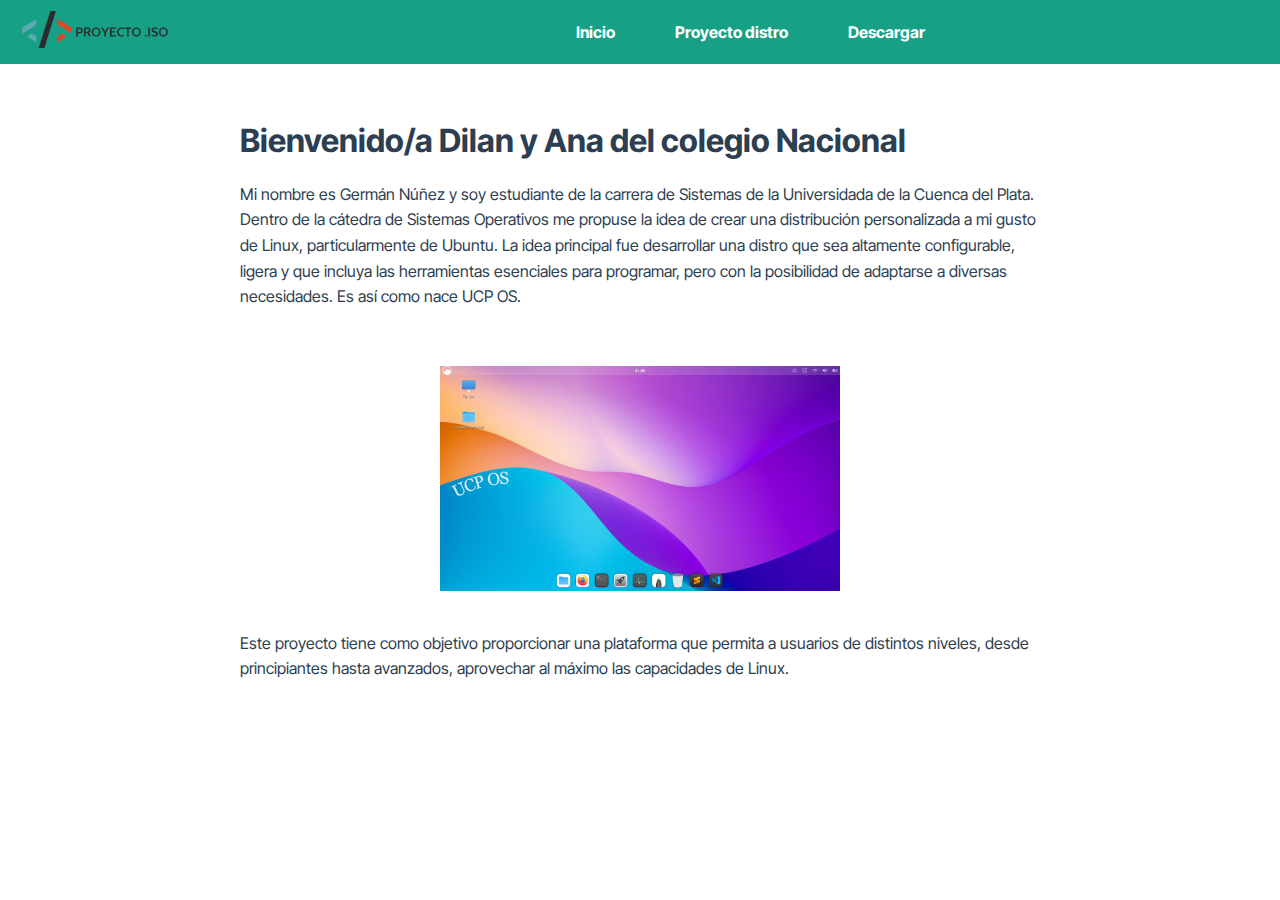
==== index.html @ a244dd4b "cambios" ====
<!DOCTYPE html>
<html lang="en">
  <head>
    <meta charset="UTF-8" />
    <meta name="viewport" content="width=device-width, initial-scale=1.0" />
    <link rel="stylesheet" href="./styles/style.css" />
    <link rel="stylesheet" href="./styles/style_footer.css" />
    <title>Proyecto .iso</title>
  </head>
  <body>
    <header>
      <div id="logo-container">
        <a href="./index.html">
          <img
            id="logo-prueba"
            src="./assets/img/logo.png"
            alt="Logo del Proyecto"
          />
        </a>
      </div>
      <nav>
        <ul>
          <li><a href="index.html">Inicio</a></li>
          <li><a href="#">Proyecto distro</a></li>
          <li><a href="./download.html">Descargar</a></li>
        </ul>
      </nav>
    </header>

    <main>
      <div>
        <h1>Bienvenido/a Dilan y Ana del colegio Nacional</h1>
        <p>
          Mi nombre es Germán Núñez y soy estudiante de la carrera de Sistemas
          de la Universidada de la Cuenca del Plata. Dentro de la cátedra de
          Sistemas Operativos me propuse la idea de crear una distribución
          personalizada a mi gusto de Linux, particularmente de Ubuntu. La idea
          principal fue desarrollar una distro que sea altamente configurable,
          ligera y que incluya las herramientas esenciales para programar, pero
          con la posibilidad de adaptarse a diversas necesidades. Es así como
          nace UCP OS.
        </p>
        <br />

        <div class="image-container">
          <img
            src="./assets/img/ucp-os-desktop.png"
            alt="Computadora con programas abiertos"
            class="image-effect"
          />
        </div>
        <p>
          Este proyecto tiene como objetivo proporcionar una plataforma que
          permita a usuarios de distintos niveles, desde principiantes hasta
          avanzados, aprovechar al máximo las capacidades de Linux.
        </p>
        <br />
      </div>
    </main>
  </body>
</html>
---- styles/style.css ----
@import url('https://fonts.googleapis.com/css2?family=Barlow+Condensed:ital,wght@0,100;0,200;0,300;0,400;0,500;0,600;0,700;0,800;0,900;1,100;1,200;1,300;1,400;1,500;1,600;1,700;1,800;1,900&family=BhuTuka+Expanded+One&family=DM+Serif+Text:ital@0;1&family=Inter+Tight:ital,wght@0,100..900;1,100..900&family=Moderustic:wght@300..800&family=Poppins:ital,wght@0,100;0,200;0,300;0,400;0,500;0,600;0,700;0,800;0,900;1,100;1,200;1,300;1,400;1,500;1,600;1,700;1,800;1,900&family=Roboto:ital,wght@0,100;0,300;0,400;0,500;0,700;0,900;1,100;1,300;1,400;1,500;1,700;1,900&display=swap');

body {
    font-family: "Inter Tight", sans-serif;
    background-color: #e6e6e6;
    margin: 0;
    display: flex;
    flex-direction: column;
    height: 100vh;
}

header {
    background-color: #16A085;
    display: flex;
    align-items: center;
    justify-content: space-between;
    width: 100%;
    position: absolute;
    z-index: 1000;
    padding: 10px 20px;
    transition: background-color 0.3s; /* Transición suave para el fondo */
}

#logo-container {
    display: flex;
    align-items: center;
}

#logo-prueba {
    width: 150px;
}

nav {
    flex-grow: 1;
    display: flex;
    justify-content: center;
}

nav ul {
    list-style: none;
    display: flex;
    align-items: center;
    margin: 0;
    padding: 0;
}

nav ul li {
    margin-left: 30px;
}

nav ul li a {
    color: white;
    text-decoration: none;
    padding: 10px 15px;
    font-weight: bold;
    transition: color 0.3s, transform 0.3s; /* Transiciones suaves para el texto */
}

nav ul li a:hover {
    color: #2C3E50; /* Cambia el color del texto al pasar el cursor */
    transform: scale(1.1); /* Aumenta el tamaño del texto */
}


main {
    background-color: #FFFFFF;
    color: #2C3E50;
    padding-top: 80px; /* Ajustar según la altura del header */
    flex-grow: 1;
    display: flex;
    flex-direction: column;
    align-items: center; /* Centrar el contenido */
}

main div {
    max-width: 800px; /* Limitar el ancho del contenido */
    padding: 20px; /* Espaciado interno */
}

.image-container {
    text-align: center; /* Centrar la imagen */
}

.image-effect {
    width: 100%; /* Hacer que la imagen sea responsive */
    max-width: 400px; /* Ancho máximo de la imagen */
    transition: transform 0.3s ease; /* Transición suave */
}

.image-effect:hover {
    transform: scale(1.05); /* Efecto de zoom al pasar el cursor */
}

p {
    line-height: 1.6; /* Aumentar el espacio entre líneas */
}
---- styles/style_footer.css ----
.pie-pagina {
    position: relative;
    z-index: 600;
    width: 100%;
    background: #16A085;
    padding: 5px;
    box-sizing: border-box; /* Incluye el padding en el ancho total */
    margin: 0; /* para que no haya márgenes adicionales */
}

.pie-pagina .grupo-1 {
    width: 100%;
    max-width: 1200px;
    margin: auto;
    display: grid;
    grid-template-columns: repeat(3, 1fr);
    grid-gap: 20px;
    padding: 20px 0px;
}

.pie-pagina .grupo-1 .box figure {
    width: 100%;
    height: 100%;
    display: flex;
    justify-content: center;
    align-items: center;
}

.pie-pagina .grupo-1 .box figure img {
    width: 150px;
}

.pie-pagina .grupo-1 .box h2 {
    color: white;
    margin-bottom: 15px;
    font-size: 18px;
}

.pie-pagina .grupo-1 .box p {
    color: #efefef;
    margin-bottom: 5px;
}

.pie-pagina .grupo-1 .box .termino {
    text-decoration: none;
}

.pie-pagina .grupo-1 .box .red-social a {
    display: inline-block;
    text-decoration: none;
    width: 45px;
    height: 45px;
    line-height: 45px;
    color: #fff;
    margin-right: 10px;
    background-color: #0d2033;
    text-align: center;
    transition: all 300ms ease;
}

.pie-pagina .grupo-1 .box .red-social a:hover {
    color: aqua;
}

.pie-pagina .grupo-2 {
    background-color: #0a1a2a;
    padding: 5px 10px;
    text-align: center;
    color: white; 
}

.pie-pagina .grupo-2 small {
    font-size: 15px;
}
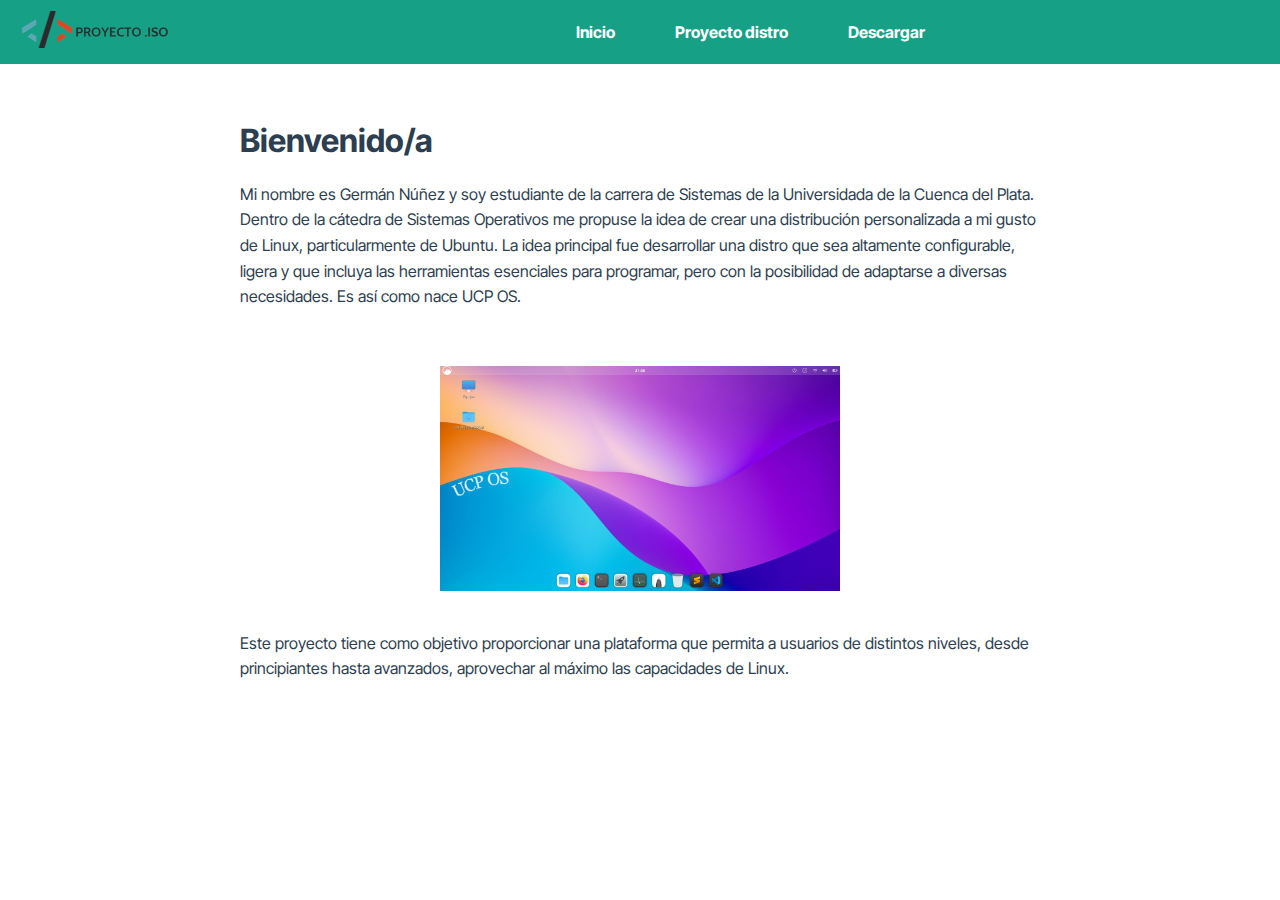
==== commit 7f363593: "cambios" ====
--- a/index.html
+++ b/index.html
@@ -29,7 +29,7 @@
 
     <main>
       <div>
-        <h1>Bienvenido/a Dilan y Ana del colegio Nacional</h1>
+        <h1>Bienvenido/a</h1>
         <p>
           Mi nombre es Germán Núñez y soy estudiante de la carrera de Sistemas
           de la Universidada de la Cuenca del Plata. Dentro de la cátedra de
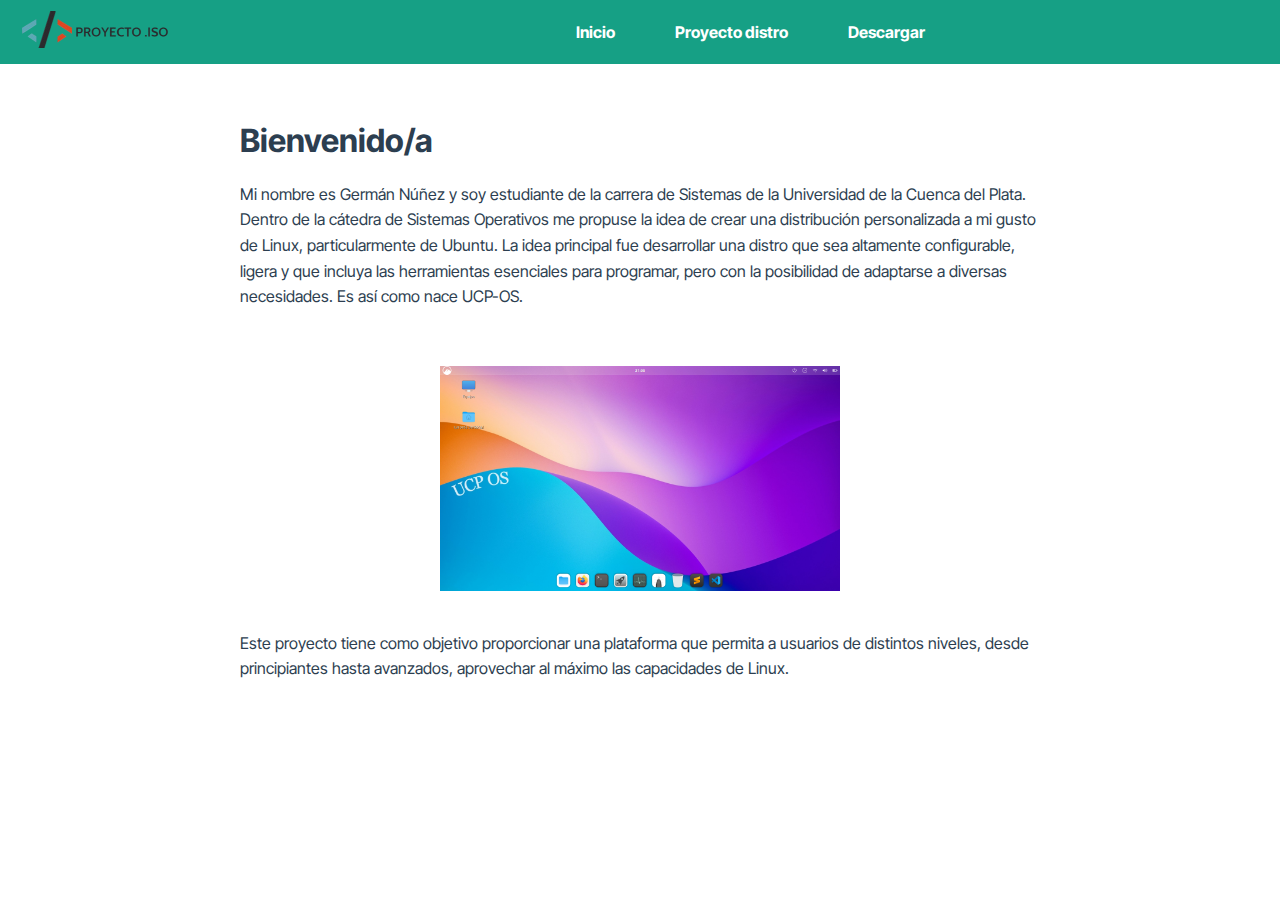
==== commit 1c47bd01: "agregado de iconos, img, y texto" ====
--- a/index.html
+++ b/index.html
@@ -1,61 +1,46 @@
 <!DOCTYPE html>
 <html lang="en">
-  <head>
-    <meta charset="UTF-8" />
-    <meta name="viewport" content="width=device-width, initial-scale=1.0" />
-    <link rel="stylesheet" href="./styles/style.css" />
-    <link rel="stylesheet" href="./styles/style_footer.css" />
-    <title>Proyecto .iso</title>
-  </head>
-  <body>
+<head>
+    <meta charset="UTF-8">
+    <meta name="viewport" content="width=device-width, initial-scale=1.0">
+    <link rel="stylesheet" href="./styles/style.css">
+    <link rel="stylesheet" href="./styles/style_footer.css">
+    <link rel="stylesheet" href="https://cdnjs.cloudflare.com/ajax/libs/font-awesome/6.6.0/css/all.min.css" integrity="sha512-Kc323vGBEqzTmouAECnVceyQqyqdsSiqLQISBL29aUW4U/M7pSPA/gEUZQqv1cwx4OnYxTxve5UMg5GT6L4JJg==" crossorigin="anonymous" referrerpolicy="no-referrer" />
+    <link rel="icon" type="image/png" sizes="16x16"  href="./assets/favicon/favicon-16x16.png">
+    <meta name="msapplication-TileColor" content="#ffffff">
+    <meta name="theme-color" content="#ffffff">
+    <title>Proyecto .ISO</title>
+</head>
+<body>
     <header>
-      <div id="logo-container">
-        <a href="./index.html">
-          <img
-            id="logo-prueba"
-            src="./assets/img/logo.png"
-            alt="Logo del Proyecto"
-          />
-        </a>
-      </div>
-      <nav>
-        <ul>
-          <li><a href="index.html">Inicio</a></li>
-          <li><a href="#">Proyecto distro</a></li>
-          <li><a href="./download.html">Descargar</a></li>
-        </ul>
-      </nav>
+        <div id="logo-container">
+            <a href="./index.html">
+                <img id="logo-prueba" src="./assets/img/logo.png" alt="Logo del Proyecto">
+            </a>
+        </div>
+        <nav>
+            <ul>
+                <li><a href="./index.html">Inicio</a></li>
+                <li><a href="./project.html">Proyecto distro</a></li>
+                <li><a href="./download.html">Descargar</a></li>
+            </ul>
+        </nav>
     </header>
 
     <main>
-      <div>
-        <h1>Bienvenido/a</h1>
-        <p>
-          Mi nombre es Germán Núñez y soy estudiante de la carrera de Sistemas
-          de la Universidada de la Cuenca del Plata. Dentro de la cátedra de
-          Sistemas Operativos me propuse la idea de crear una distribución
-          personalizada a mi gusto de Linux, particularmente de Ubuntu. La idea
-          principal fue desarrollar una distro que sea altamente configurable,
-          ligera y que incluya las herramientas esenciales para programar, pero
-          con la posibilidad de adaptarse a diversas necesidades. Es así como
-          nace UCP OS.
-        </p>
-        <br />
+        <div>
+            <h1>
+                Bienvenido/a 
+                <i class="fa-solid fa-face-smile-beam"></i>
+            </h1>
+            <p>Mi nombre es Germán Núñez y soy estudiante de la carrera de Sistemas de la Universidad de la Cuenca del Plata. Dentro de la cátedra de Sistemas Operativos me propuse la idea de crear una distribución personalizada a mi gusto de Linux, particularmente de Ubuntu. La idea principal fue desarrollar una distro que sea altamente configurable, ligera y que incluya las herramientas esenciales para programar, pero con la posibilidad de adaptarse a diversas necesidades. Es así como nace UCP-OS.</p><br>
 
-        <div class="image-container">
-          <img
-            src="./assets/img/ucp-os-desktop.png"
-            alt="Computadora con programas abiertos"
-            class="image-effect"
-          />
+            <div class="image-container">
+                <img src="./assets/img/ucp-os-desktop.png" alt="Computadora con programas abiertos" class="image-effect">
+            </div>
+            <p>Este proyecto tiene como objetivo proporcionar una plataforma que permita a usuarios de distintos niveles, desde principiantes hasta avanzados, aprovechar al máximo las capacidades de Linux.</p>
+            <br>
         </div>
-        <p>
-          Este proyecto tiene como objetivo proporcionar una plataforma que
-          permita a usuarios de distintos niveles, desde principiantes hasta
-          avanzados, aprovechar al máximo las capacidades de Linux.
-        </p>
-        <br />
-      </div>
     </main>
-  </body>
+</body>
 </html>
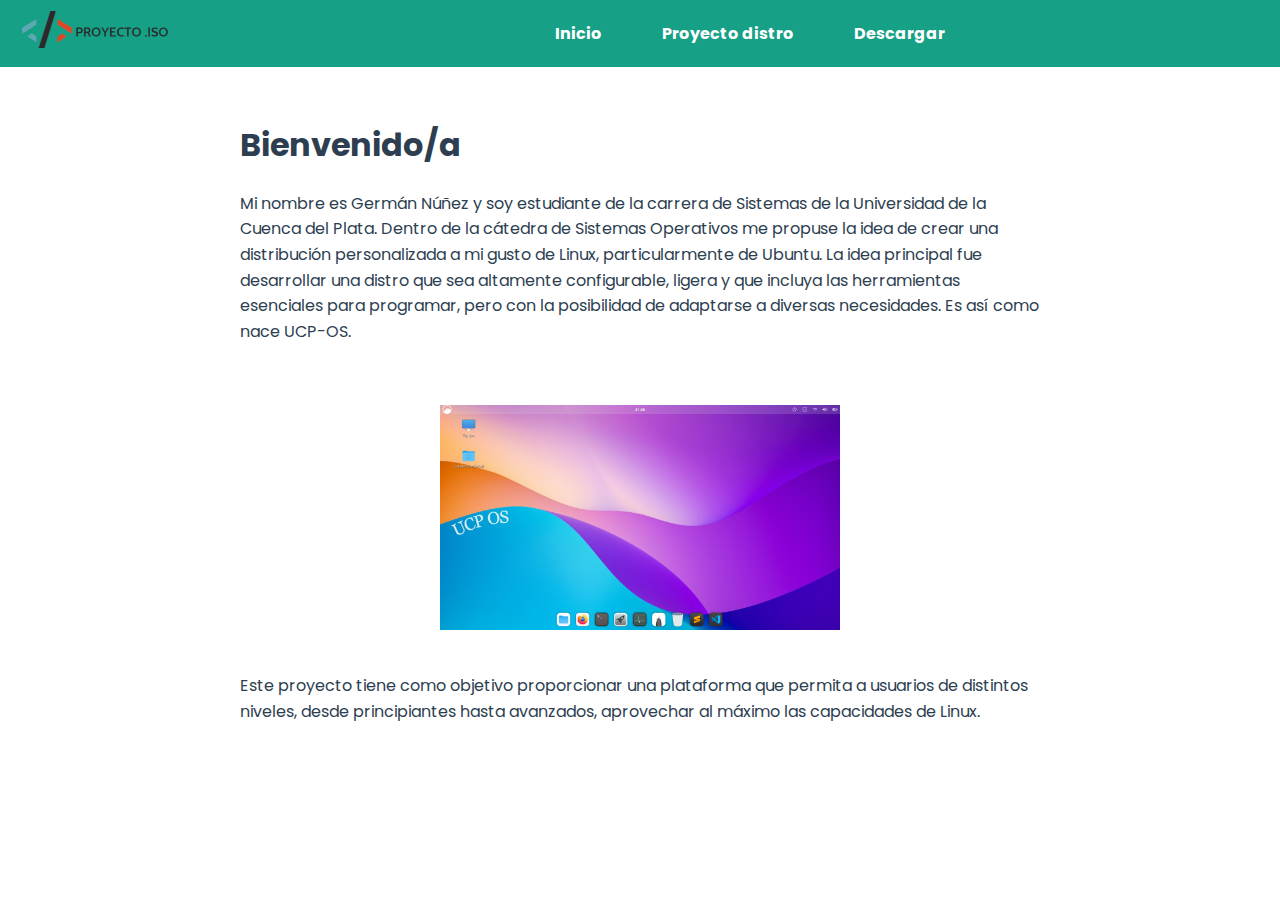
==== commit d9b33e65: "cambios en css" ====
--- a/index.html
+++ b/index.html
@@ -1,46 +1,55 @@
 <!DOCTYPE html>
 <html lang="en">
-<head>
-    <meta charset="UTF-8">
-    <meta name="viewport" content="width=device-width, initial-scale=1.0">
-    <link rel="stylesheet" href="./styles/style.css">
-    <link rel="stylesheet" href="./styles/style_footer.css">
-    <link rel="stylesheet" href="https://cdnjs.cloudflare.com/ajax/libs/font-awesome/6.6.0/css/all.min.css" integrity="sha512-Kc323vGBEqzTmouAECnVceyQqyqdsSiqLQISBL29aUW4U/M7pSPA/gEUZQqv1cwx4OnYxTxve5UMg5GT6L4JJg==" crossorigin="anonymous" referrerpolicy="no-referrer" />
-    <link rel="icon" type="image/png" sizes="16x16"  href="./assets/favicon/favicon-16x16.png">
-    <meta name="msapplication-TileColor" content="#ffffff">
-    <meta name="theme-color" content="#ffffff">
-    <title>Proyecto .ISO</title>
-</head>
-<body>
-    <header>
-        <div id="logo-container">
-            <a href="./index.html">
-                <img id="logo-prueba" src="./assets/img/logo.png" alt="Logo del Proyecto">
-            </a>
-        </div>
-        <nav>
-            <ul>
-                <li><a href="./index.html">Inicio</a></li>
-                <li><a href="./project.html">Proyecto distro</a></li>
-                <li><a href="./download.html">Descargar</a></li>
-            </ul>
-        </nav>
-    </header>
+    <head>
+        <meta charset="UTF-8">
+        <meta name="viewport" content="width=device-width, initial-scale=1.0">
+        <link href="https://fonts.googleapis.com/css2?family=Poppins:wght@100;200;300;400;500;600;700;800;900&display=swap" rel="stylesheet">
+        <link rel="stylesheet" href="./styles/style.css">
+        <link rel="stylesheet" href="./styles/style_footer.css">
+        <link rel="stylesheet" href="https://cdnjs.cloudflare.com/ajax/libs/font-awesome/6.6.0/css/all.min.css" integrity="sha512-Kc323vGBEqzTmouAECnVceyQqyqdsSiqLQISBL29aUW4U/M7pSPA/gEUZQqv1cwx4OnYxTxve5UMg5GT6L4JJg==" crossorigin="anonymous" referrerpolicy="no-referrer" />
+        <link rel="icon" type="image/png" sizes="16x16"  href="./assets/favicon/favicon-16x16.png">
+        <meta name="msapplication-TileColor" content="#ffffff">
+        <meta name="theme-color" content="#ffffff">
+        <title>Proyecto .ISO</title>
+    </head>
+  
+    <body>
+        <header>
+            <div id="logo-container">
+                <a href="./index.html">
+                    <img id="logo-prueba" src="./assets/img/logo.png" alt="Logo del Proyecto">
+                </a>
+            </div>
+            <nav>
+                <ul>
+                    <li><a href="./index.html">Inicio</a></li>
+                    <li><a href="./project.html">Proyecto distro</a></li>
+                    <li><a href="./download.html">Descargar</a></li>
+                </ul>
+            </nav>
+        </header>
 
-    <main>
-        <div>
-            <h1>
-                Bienvenido/a 
-                <i class="fa-solid fa-face-smile-beam"></i>
-            </h1>
-            <p>Mi nombre es Germán Núñez y soy estudiante de la carrera de Sistemas de la Universidad de la Cuenca del Plata. Dentro de la cátedra de Sistemas Operativos me propuse la idea de crear una distribución personalizada a mi gusto de Linux, particularmente de Ubuntu. La idea principal fue desarrollar una distro que sea altamente configurable, ligera y que incluya las herramientas esenciales para programar, pero con la posibilidad de adaptarse a diversas necesidades. Es así como nace UCP-OS.</p><br>
+        <main>
+            <div>
+                <h1>
+                    Bienvenido/a 
+                    <i class="fa-solid fa-face-smile-beam"></i>
+                </h1>
+                <p>Mi nombre es Germán Núñez y soy estudiante de la carrera de      Sistemas de la Universidad de la Cuenca del Plata. Dentro de la cátedra de Sistemas Operativos me propuse la idea de crear una distribución personalizada a mi gusto de Linux, particularmente de Ubuntu. La idea principal fue desarrollar una distro que sea altamente configurable, ligera y que incluya las herramientas esenciales para programar, pero con la posibilidad de adaptarse a diversas necesidades. Es así como nace UCP-OS.</p><br>
 
-            <div class="image-container">
-                <img src="./assets/img/ucp-os-desktop.png" alt="Computadora con programas abiertos" class="image-effect">
+                <div class="image-container">
+                    <img
+                        src="./assets/img/ucp-os-desktop.png"
+                        alt="Computadora con programas abiertos"
+                        class="image-effect"
+                    />
+                </div>
+                <p>
+                    Este proyecto tiene como objetivo proporcionar una plataforma que
+                    permita a usuarios de distintos niveles, desde principiantes hasta
+                    avanzados, aprovechar al máximo las capacidades de Linux.
+                </p><br />
             </div>
-            <p>Este proyecto tiene como objetivo proporcionar una plataforma que permita a usuarios de distintos niveles, desde principiantes hasta avanzados, aprovechar al máximo las capacidades de Linux.</p>
-            <br>
-        </div>
-    </main>
-</body>
+        </main>
+  </body>
 </html>
--- a/styles/style.css
+++ b/styles/style.css
@@ -1,7 +1,7 @@
-@import url('https://fonts.googleapis.com/css2?family=Barlow+Condensed:ital,wght@0,100;0,200;0,300;0,400;0,500;0,600;0,700;0,800;0,900;1,100;1,200;1,300;1,400;1,500;1,600;1,700;1,800;1,900&family=BhuTuka+Expanded+One&family=DM+Serif+Text:ital@0;1&family=Inter+Tight:ital,wght@0,100..900;1,100..900&family=Moderustic:wght@300..800&family=Poppins:ital,wght@0,100;0,200;0,300;0,400;0,500;0,600;0,700;0,800;0,900;1,100;1,200;1,300;1,400;1,500;1,600;1,700;1,800;1,900&family=Roboto:ital,wght@0,100;0,300;0,400;0,500;0,700;0,900;1,100;1,300;1,400;1,500;1,700;1,900&display=swap');
+@import url('https://fonts.googleapis.com/css2?family=Barlow+Condensed:ital,wght@0,100;0,200;0,300;0,400;0,500;0,600;0,700;0,800;0,900&family=BhuTuka+Expanded+One&family=DM+Serif+Text:ital@0;1&family=Inter+Tight:ital,wght@0,100..900;1,100..900&family=Moderustic:wght@300..800&family=Poppins:ital,wght@0,100;0,200;0,300;0,400;0,500;0,600;0,700;0,800;0,900;1,100;1,200;1,300;1,400;1,500;1,600;1,700;1,800;1,900&family=Roboto:ital,wght@0,100;0,300;0,400;0,500;0,700;0,900;1,100;1,300;1,400;1,500;1,700;1,900&display=swap');
 
 body {
-    font-family: "Inter Tight", sans-serif;
+    font-family: "Poppins", sans-serif;
     background-color: #e6e6e6;
     margin: 0;
     display: flex;
@@ -36,6 +36,11 @@
     justify-content: center;
 }
 
+ul {
+    list-style: none;
+     
+}
+
 nav ul {
     list-style: none;
     display: flex;
@@ -57,10 +62,9 @@
 }
 
 nav ul li a:hover {
-    color: #2C3E50; /* Cambia el color del texto al pasar el cursor */
-    transform: scale(1.1); /* Aumenta el tamaño del texto */
+    color: #2C3E50; 
+    transform: scale(1.1); 
 }
-
 
 main {
     background-color: #FFFFFF;
@@ -69,22 +73,34 @@
     flex-grow: 1;
     display: flex;
     flex-direction: column;
-    align-items: center; /* Centrar el contenido */
+    align-items: center; 
 }
 
 main div {
-    max-width: 800px; /* Limitar el ancho del contenido */
-    padding: 20px; /* Espaciado interno */
+    max-width: 800px; 
+    padding: 20px; 
 }
 
 .image-container {
-    text-align: center; /* Centrar la imagen */
+    text-align: center; 
+}
+
+.image-container-systemback {
+    text-align: center; 
+    margin-bottom: 20px; 
+}
+
+.image-container-systemback img {
+    width: 100%; 
+    max-width: 600px; 
+    height: auto; 
+    border-radius: 10px; 
 }
 
 .image-effect {
-    width: 100%; /* Hacer que la imagen sea responsive */
-    max-width: 400px; /* Ancho máximo de la imagen */
-    transition: transform 0.3s ease; /* Transición suave */
+    width: 100%; 
+    max-width: 400px; 
+    transition: transform 0.3s ease; 
 }
 
 .image-effect:hover {
@@ -92,7 +108,71 @@
 }
 
 p {
-    line-height: 1.6; /* Aumentar el espacio entre líneas */
+    line-height: 1.6; 
+}
+
+/* --- Media Queries para la responsividad --- */
+
+/* para dispositivos medianos (tablets, pantallas medianas) */
+@media (max-width: 768px) {
+    header {
+        flex-direction: column;
+        position: relative;
+    }
+
+    #logo-prueba {
+        width: 120px;
+    }
+
+    nav ul {
+        flex-direction: column;
+        align-items: center;
+    }
+
+    nav ul li {
+        margin-left: 0;
+        margin-bottom: 10px;
+    }
+
+    main div {
+        max-width: 90%;
+    }
+
+    .image-container-systemback img {
+        max-width: 100%; /* esta parte asegura que la imagen no exceda el ancho del contenedor */
+    }
+}
+
+/* Dispositivos pequeños (móviles) */
+@media (max-width: 480px) {
+    header {
+        padding: 10px;
+    }
+
+    #logo-prueba {
+        width: 100px;
+    }
+
+    nav ul li a {
+        font-size: 14px;
+        padding: 8px 10px;
+    }
+
+    main div {
+        padding: 15px;
+    }
+
+    h1 {
+        font-size: 22px;
+    }
+
+    p {
+        font-size: 14px;
+    }
+
+    .image-effect {
+        max-width: 90%; /* Reducir el tamaño de la imagen en pantallas más pequeñas */
+    }
 }
 
 
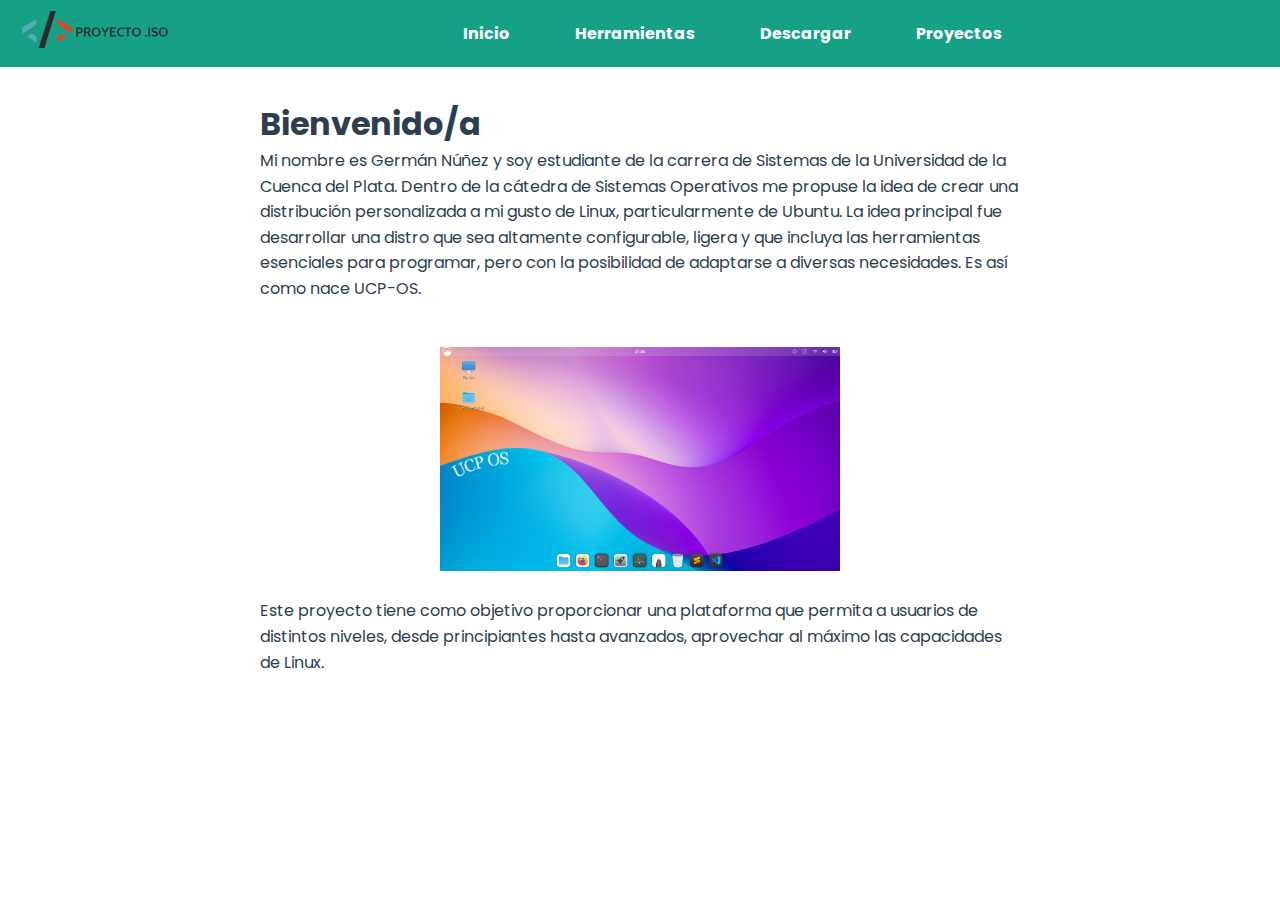
==== commit 0bbaa55f: "nuevos estilos" ====
--- a/index.html
+++ b/index.html
@@ -22,9 +22,10 @@
             </div>
             <nav>
                 <ul>
-                    <li><a href="./index.html">Inicio</a></li>
-                    <li><a href="./project.html">Proyecto distro</a></li>
-                    <li><a href="./download.html">Descargar</a></li>
+                    <li><a href="./index.html"><i class="fa-solid fa-house"></i> Inicio</a></li>
+                    <li><a href="./project.html"><i class="fa-solid fa-toolbox"></i> Herramientas</a></li>
+                    <li><a href="./download.html"><i class="fa-solid fa-circle-down"></i> Descargar</a></li>
+                    <li><a href="./proyectos-varios.html"><i class="fa-regular fa-folder-open"></i> Proyectos</a></li>
                 </ul>
             </nav>
         </header>
--- a/styles/style.css
+++ b/styles/style.css
@@ -1,4 +1,10 @@
 @import url('https://fonts.googleapis.com/css2?family=Barlow+Condensed:ital,wght@0,100;0,200;0,300;0,400;0,500;0,600;0,700;0,800;0,900&family=BhuTuka+Expanded+One&family=DM+Serif+Text:ital@0;1&family=Inter+Tight:ital,wght@0,100..900;1,100..900&family=Moderustic:wght@300..800&family=Poppins:ital,wght@0,100;0,200;0,300;0,400;0,500;0,600;0,700;0,800;0,900;1,100;1,200;1,300;1,400;1,500;1,600;1,700;1,800;1,900&family=Roboto:ital,wght@0,100;0,300;0,400;0,500;0,700;0,900;1,100;1,300;1,400;1,500;1,700;1,900&display=swap');
+
+* {
+    box-sizing: border-box;
+    margin: 0; /* Resetea márgenes para evitar desbordamientos */
+    padding: 0; /* Resetea padding para evitar desbordamientos */
+}
 
 body {
     font-family: "Poppins", sans-serif;
@@ -61,6 +67,10 @@
     transition: color 0.3s, transform 0.3s; /* Transiciones suaves para el texto */
 }
 
+nav ul li a i {
+    margin-right: 5px;
+}
+
 nav ul li a:hover {
     color: #2C3E50; 
     transform: scale(1.1); 
@@ -111,10 +121,43 @@
     line-height: 1.6; 
 }
 
+/* -- Estilos para la página Proyectos -- */
+.project-content {
+    display: flex;
+    align-items: center;
+    gap: 20px;
+}
+
+.project-description {
+    flex: 1;
+}
+
+.project-image img {
+    width: 150px; /* Ajusta el tamaño según necesites */
+    height: auto;
+    border-radius: 8px; /* Opcional: para bordes redondeados */
+}
+
+.decorative-line {
+    border: 0;
+    height: 2px;
+    background: linear-gradient(to right, #3498db, #8e44ad);
+    margin: 20px 0;
+}
+
+
 /* --- Media Queries para la responsividad --- */
 
 /* para dispositivos medianos (tablets, pantallas medianas) */
 @media (max-width: 768px) {
+    body {
+        overflow-x: hidden; /* Evita el desbordamiento horizontal */
+    }
+
+    main div {
+        padding: 0 15px; /* Asegúrate de que el padding no exceda el ancho */
+    }
+
     header {
         flex-direction: column;
         position: relative;
@@ -145,6 +188,14 @@
 
 /* Dispositivos pequeños (móviles) */
 @media (max-width: 480px) {
+    body {
+        overflow-x: hidden; /* Evita el desbordamiento horizontal */
+    }
+
+    main div {
+        padding: 0 10px; /* Reduce el padding para ajustar el contenido */
+    }
+
     header {
         padding: 10px;
     }
